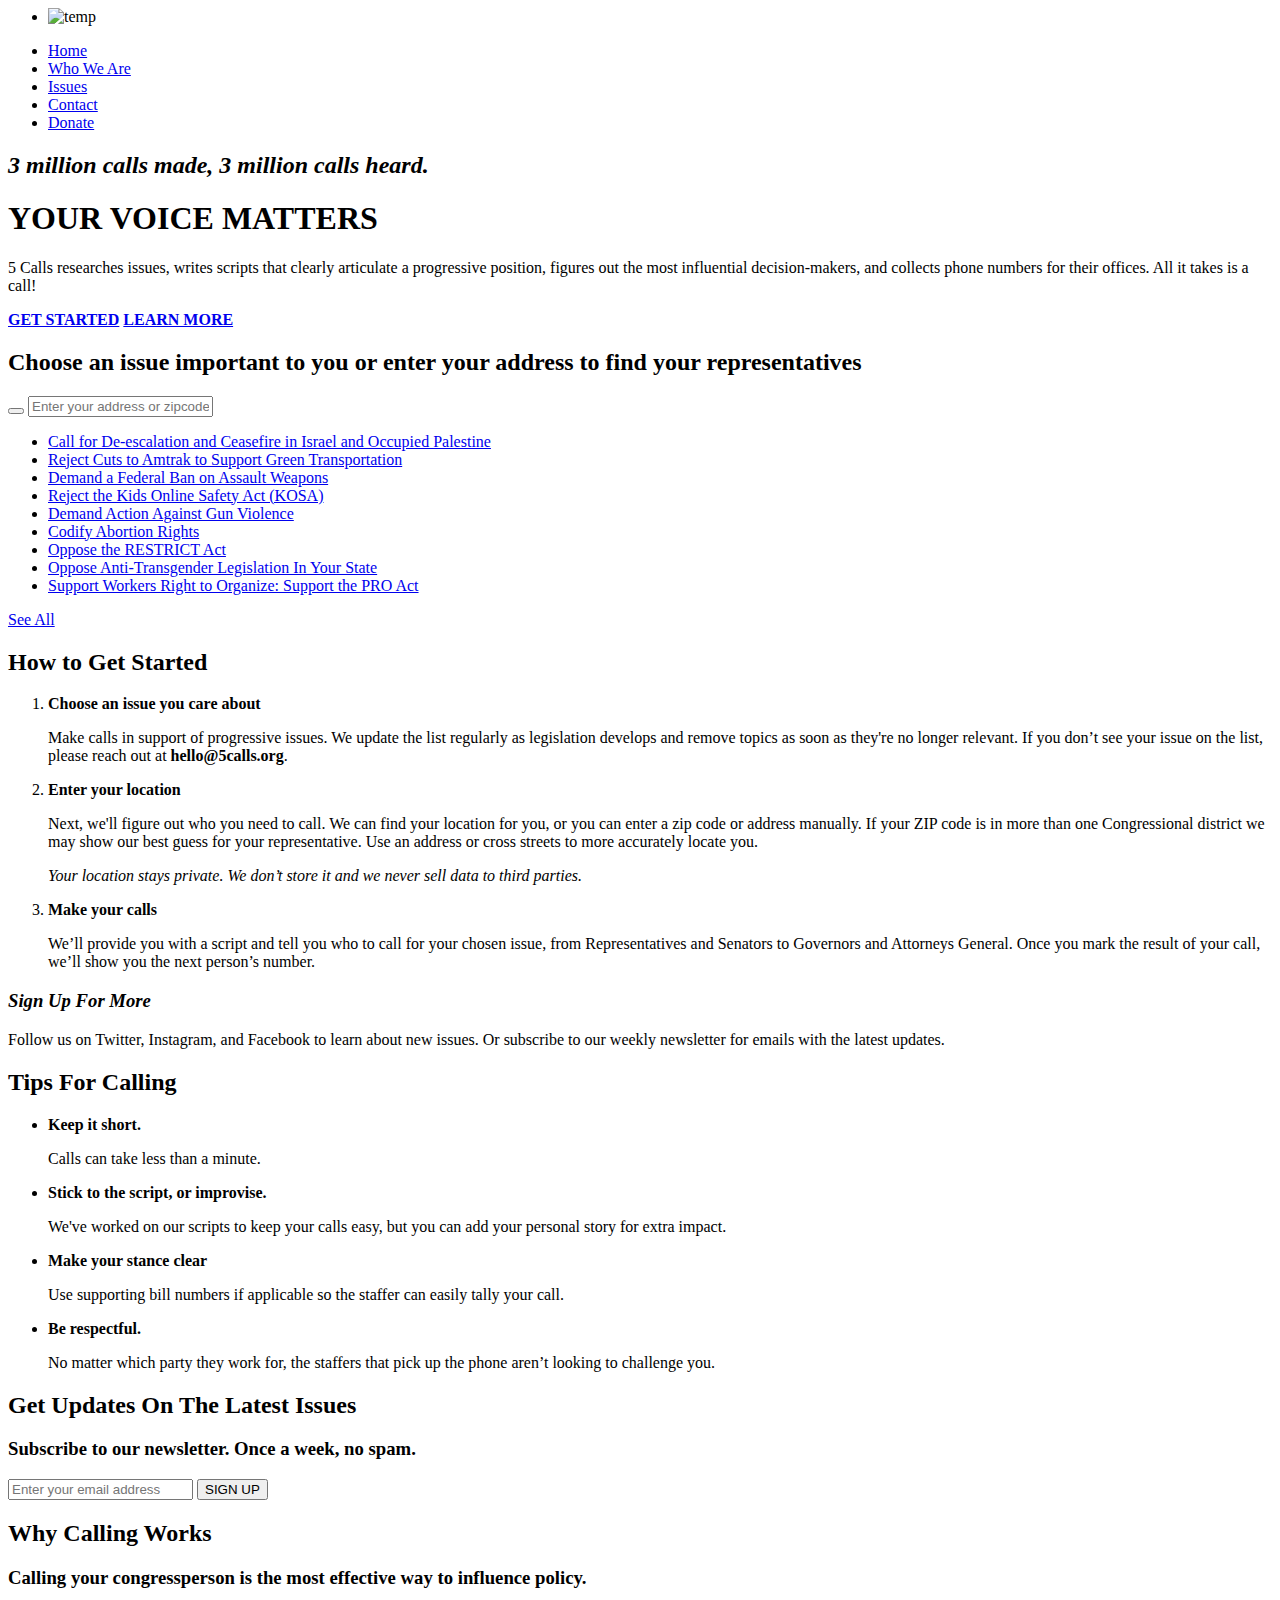
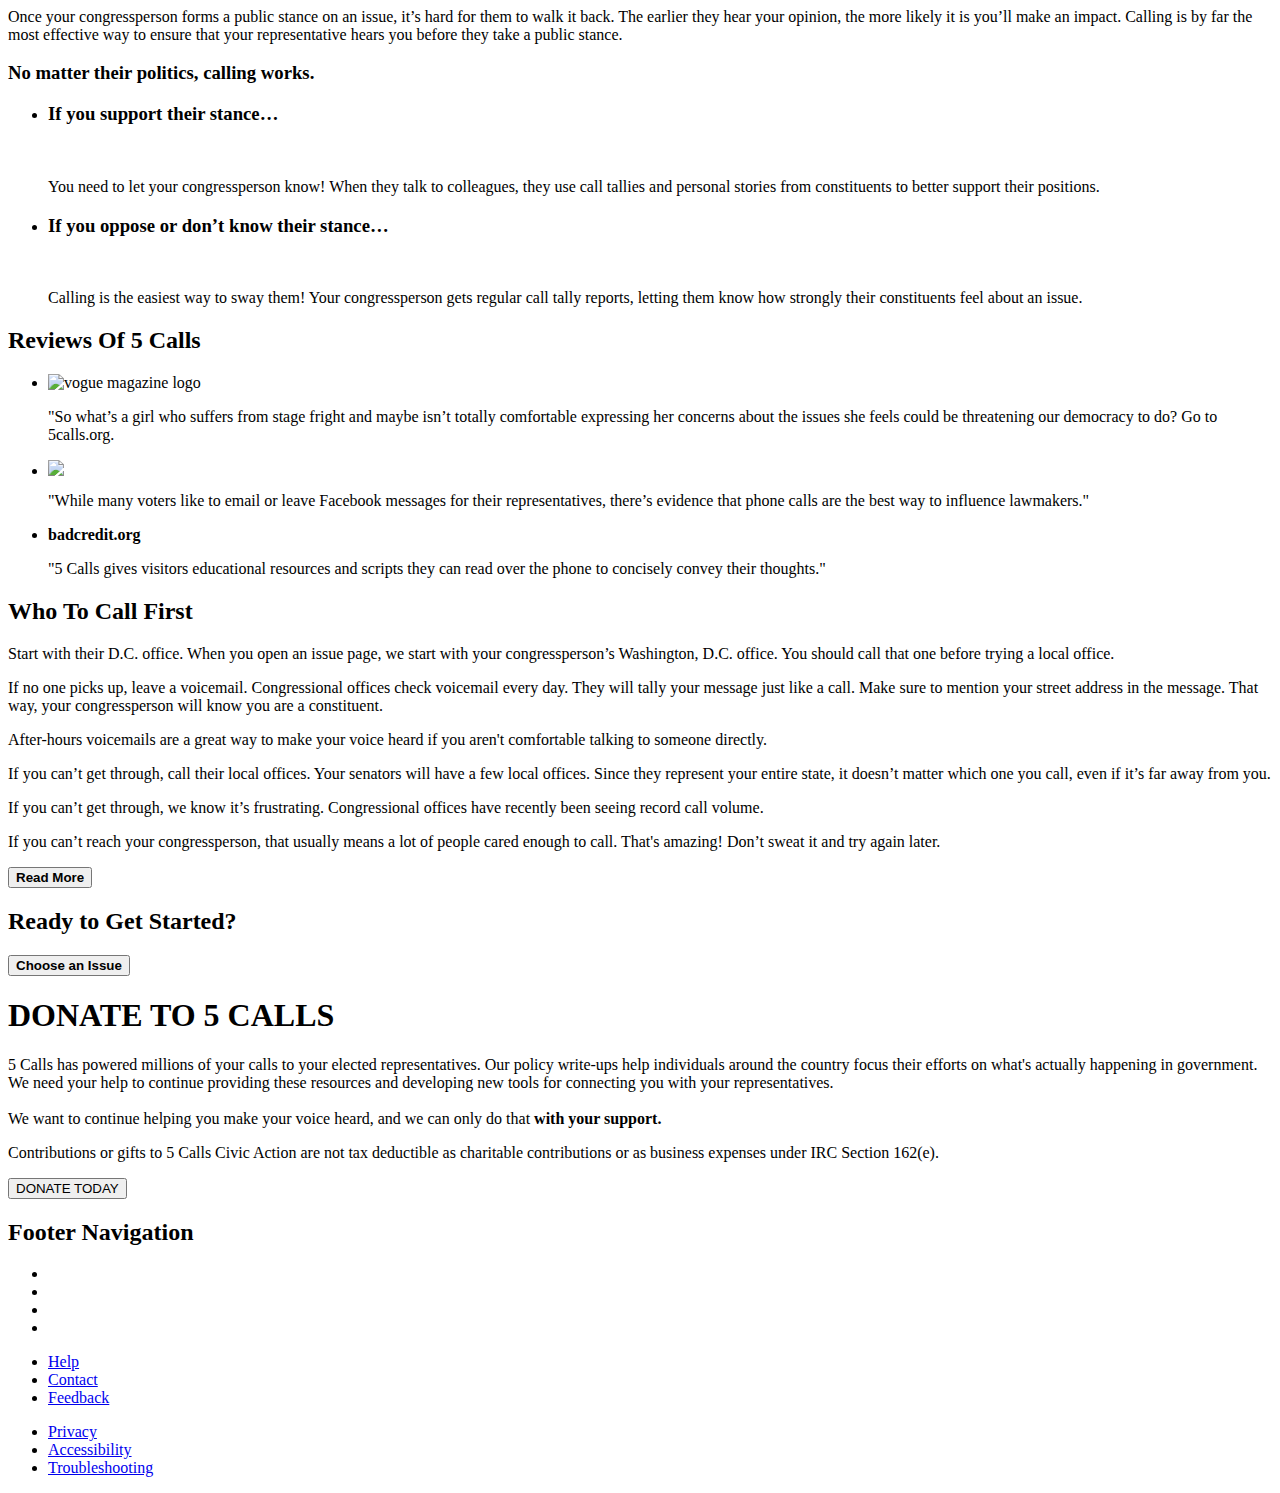
==== index.html @ e81ce495 "lightswitch additions" ====
<!DOCTYPE html5>
<html lang="en">
    <head>
        <meta charset="UTF-8">
        <meta name="viewport" content="width=device-width, initial-scale=1">
        <link rel="stylesheet" href="homepage.css">
        <link rel="preconnect" href="https://fonts.googleapis.com">
<link rel="preconnect" href="https://fonts.gstatic.com" crossorigin>
<link href="https://fonts.googleapis.com/css2?family=Bebas+Neue&family=Montserrat:ital,wght@0,300;0,400;0,500;0,600;0,700;0,800;0,900;1,300;1,400;1,500;1,600;1,700;1,800;1,900&family=Roboto+Condensed:ital,wght@0,200;0,300;0,400;0,500;0,600;0,700;0,800;0,900;1,200;1,300;1,400;1,500;1,600;1,700;1,800;1,900&family=Source+Sans+3:ital,wght@0,200;0,300;0,400;0,500;0,600;0,700;0,800;0,900;1,200;1,300;1,400;1,500;1,600;1,700;1,800;1,900&family=Source+Serif+4:ital,opsz,wght@0,8..60,200;0,8..60,300;0,8..60,400;0,8..60,500;0,8..60,600;0,8..60,700;1,8..60,300;1,8..60,400&display=swap" rel="stylesheet">
        <script src="https://kit.fontawesome.com/6351158a28.js" crossorigin="anonymous"></script>
        <link rel="stylesheet" href="lightswitch.css">
        <title>Homepage</title>
    </head>

    <body>
    <nav class="navigation"> 
        <ul class="logo">
            <li><img src="https://5calls.org/img/5calls-logotype.png" alt="temp"></li>
        </ul>
        
        <ul class="navbar" id="navbar">
            <li class="nav-item">
                <a href="index.html" class="nav-link" rel="noopener noreferrer">Home</a>
                </li>
            <li class="nav-item">
                <a href="about.html" class="nav-link" rel="noopener noreferrer" target="_blank">Who We Are</a>
            </li>
            <li class="nav-item">
                <a href=#section2 class="nav-link" rel="noopener noreferrer">Issues</a>
                <i id="carat" class="fa-solid fa-angle-down caret-down"></i>
            </li>
            <li class="nav-item">
                <a href="contact.html" class="nav-link" rel="noopener noreferrer" target="_blank">Contact</a>
            </li>
            <li class="nav-donate">
                <a href=#section10 class="donate-button" rel="noopener noreferrer">Donate</a>
            </li>
        </ul>
    </nav>


    
    
        <section id="section1">
            <header>
                <h2 class="smalltagline"><i>3 million calls made, 3 million calls heard.</i></h2>
                <h1 class="bigtagline"><strong>YOUR VOICE MATTERS</strong></h1>
                <p>5 Calls researches issues, writes scripts that clearly articulate a progressive position, figures out the most influential decision-makers, and collects phone numbers for their offices.
    All it takes is a call!</p>
            </header>
            
            <div class="homepage-buttons">
                <a href=#section3 class="button" id="get-started"><strong>GET STARTED</strong></a>
                <a href=#section6 class="button" id="learn-more"><strong>LEARN MORE</strong></a>
            </div>

        </section>


        <section id="section2">
            <h2><strong>Choose an issue important to you or enter your address to find your representatives </strong></h2>
            <div class="search-section">
                <form action="/search-location" method="get">
                    <button type="submit" aria-label="Search">
                        <i class="fa-solid fa-magnifying-glass"></i>
                    </button>
                    <input type="text" name="search" placeholder="Enter your address or zipcode" aria-label="Search by address or zipcode">
                </form>
            </div>

            <div class="bill-container">
                <ul class="bills" id="bills">
                    <li><a href="https://5calls.org/issue/israel-palestine-gaza-war-hamas-ceasefire/" rel="noopener noreferrer">
                        Call for De-escalation and Ceasefire in Israel and Occupied Palestine</a></li>
                    <li><a href="https://5calls.org/issue/amtrak-transportation-climate-change/" rel="noopener noreferrer">
                        Reject Cuts to Amtrak to Support Green Transportation</a></li>
                    <li><a href="https://5calls.org/issue/assault-weapon-ban-gun-safety/" rel="noopener noreferrer">
                        Demand a Federal Ban on Assault Weapons</a></li>
                    <li><a href="https://5calls.org/issue/reject-kosa-kids-online-safety-act/" rel="noopener noreferrer">
                        Reject the Kids Online Safety Act (KOSA)</a></li>
                        <li><a href="https://5calls.org/issue/gun-safety-reform/" rel="noopener noreferrer">
                            Demand Action Against Gun Violence</a></li>
                    <li><a href="https://5calls.org/issue/abortion-s701-health-protection-act/" rel="noopener noreferrer">
                        Codify Abortion Rights</a></li>
                    <li><a href="https://5calls.org/issue/restrict-act-tiktok-ban/" rel="noopener noreferrer">
                        Oppose the RESTRICT Act</a></li>
                    <li><a href="https://5calls.org/issue/transgender-state-legislation/" rel="noopener noreferrer">
                        Oppose Anti-Transgender Legislation In Your State</a></li>
                    <li><a href="https://5calls.org/issue/protecting-right-organize-pro-act/" rel="noopener noreferrer">
                        Support Workers Right to Organize: Support the PRO Act</a></li>
                </ul>

                <a href="https://5calls.org/all/" class="button" id="see-all-button">See All</a>
            </div>

        </section>



        <section id="section3">
                <h2 class="headers"><strong>How to Get Started</strong></h2>
            <ol class="how-to">
                <li><strong>Choose an issue you care about</strong>
                    <p>Make calls in support of progressive issues. We update the list regularly as legislation develops and remove topics as soon as they're no longer relevant. If you don’t see your issue on the list, please reach out at <strong>hello@5calls.org</strong>.</p>
                </li>
                <li><strong>Enter your location</strong>
                    <p>Next, we'll figure out who you need to call. We can find your location for you, or you can enter a zip code or address manually. If your ZIP code is in more than one Congressional district we may show our best guess for your representative. Use an address or cross streets to more accurately locate you.</p>
                    <p id="privacy-notice"><em>Your location stays private. We don’t store it and we never sell data to third parties.</em></p>
                </li>
                <li><strong>Make your calls</strong>
                    <p>We’ll provide you with a script and tell you who to call for your chosen issue, from Representatives and Senators to Governors and Attorneys General. Once you mark the result of your call, we’ll show you the next person’s number.</p>
                </li>
            </ol>
            
            <div id="sign-up">
            <h3><em>Sign Up For More</em></h3>
            <p>Follow us on Twitter, Instagram, and Facebook to learn about new issues. Or subscribe to our weekly newsletter for emails with the latest updates.</p>
        </div>
        </section>

        
        <section id="section4">
            <h2 class="headers"><strong>Tips For Calling</strong></h2>
            <ul>
                <li>
                    <p><strong>Keep it short.</strong></p>
                    <p>Calls can take less than a minute.</p>
                </li>
                <li>
                    <p><strong>Stick to the script, or improvise.</strong></p>
                    <p>We've worked on our scripts to keep your calls easy, but you can add your personal story for extra impact.</p>
                </li>
                <li>
                    <p><strong>Make your stance clear</strong></p>
                    <p>Use supporting bill numbers if applicable so the staffer can easily tally your call.</p>
                </li>
                <li>
                    <p><strong>Be respectful.</strong></p>
                    <p>No matter which party they work for, the staffers that pick up the phone aren’t looking to challenge you.</p>
                </li>
            </ul>
    
        </section>


        <section id="section5">
    <h2>Get Updates On The Latest Issues</h2>
    <h3>Subscribe to our newsletter. Once a week, no spam.</h3>
    <div class="updates-search">
    <form action="your-server-side-script" method="POST">
    <input type="email" id="email" name="email" placeholder="Enter your email address" required>
    <button id="news-submit" type="submit">SIGN UP</button>
    </form>
    </div>
        </section>
        <section id="section6">
            <h2>Why Calling Works</h2>

            <h3>Calling your congressperson is the most effective way to influence policy.</h3>
            <p>Once your congressperson forms a public stance on an issue, it’s hard for them to walk it back. The earlier they hear your opinion, the more likely it is you’ll make an impact. Calling is by far the most effective way to ensure that your representative hears you before they take a public stance.</p>

        <div>
            <h3>No matter their politics, calling works.</h3>
            <ul class="noMatterList">
                <li>
                    <h3><strong>If you support their stance…</strong></h3>
                    <br>
                    <p>You need to let your congressperson know! When they talk to colleagues, they use call tallies and personal stories from constituents to better support their positions.</p>
                </li>
                <li>
                    <h3><strong>If you oppose or don’t know their stance…</strong></h3>
                    <br>
                    <p>Calling is the easiest way to sway them! Your congressperson gets regular call tally reports, letting them know how strongly their constituents feel about an issue.</p>
                </li>
            </ul>
        </div>
            <h2>Reviews Of 5 Calls</h2>
            <ul class="reviewsList">
                <li>
                    <p>
                        <img id="vogue-logo" src="vogue logo transparent.png" alt="vogue magazine logo">
                    </p><p>"So what’s a girl who suffers from stage fright and maybe isn’t totally comfortable expressing her concerns about the issues she feels could be threatening our democracy to do? Go to 5calls.org.</p>
                </li>
                <li>
                    <p>
                        <img id="huffpost-logo" src="huffingtonpost-logo-transparent.png">
                    </p><p>"While many voters like to email or leave Facebook messages for their representatives, there’s evidence that phone calls are the best way to influence lawmakers."</p>
                </li>
                <li>
                    <p><strong>badcredit.org</strong></p><p>"5 Calls gives visitors educational resources and scripts they can read over the phone to concisely convey their thoughts."</p>
                </li>
            </ul> 

        </section>
        
               
        <!-- <section id="section7">
            <h2>FAQ</h2>

            <ul>
                <li>
                    <p><strong>Why can’t I send a letter or email instead?</strong></p>
                    <p>Calling is by far the most effective way 
                    to reach your congressperson. To learn more, 
                    check out our guide to why calling works.</p>
                </li>
                <li>
                    <p><strong>Why do I only see my House or Senate representative?</strong></p>
                    <p>Depending on the issue, voting may have 
                    already happened in one chamber or the other, 
                    or the issue may not be active in that chamber. 
                    We regularly update who needs to be called based on 
                    legislation status so you can receive the right information.</p>
                </li>
                <li>
                    <p><strong>Can I save time by mentioning multiple issues in the same call?</strong></p>
                    <p>Sometimes! This largely depends on the office 
                    and how they tally calls, but you can always ask. 
                    For cases where they can't tally multiple issues, 
                    you can call right back or spread your calls out 
                    over the day.</p>
                </li>
                <li>
                    <p><strong>What if I really don't like talking on the phone?</strong></p>
                    <p>Calling on evenings and weekends with the intent of 
                    leaving a voicemail is still a great way to make your 
                    voice heard. Congressional offices are usually open during 
                    normal business hours in their local time zone.</p>
                </li>
            </ul>

        </section> -->
        
        <section id="section8">
            <h2>Who To Call First</h2>

            <div id="who-to-call-paragraphs">
                <p>Start with their D.C. office. When you open an issue page, we start with your congressperson’s Washington, D.C. office. You should call that one before trying a local office.</p> 

                <p>If no one picks up, leave a voicemail. Congressional offices check voicemail every day. They will tally your message just like a call. Make sure to mention your street address in the message. That way, your congressperson will know you are a constituent.</p>  

                <p>After-hours voicemails are a great way to make your voice heard if you aren't comfortable talking to someone directly.</p>

                <p>If you can’t get through, call their local offices. Your senators will have a few local offices. Since they represent your entire state, it doesn’t matter which one you call, even if it’s far away from you.</p>  

                <p>If you can’t get through, we know it’s frustrating. Congressional offices have recently been seeing record call volume.</p>

                <p>If you can’t reach your congressperson, that usually means a lot of people cared enough to call. That's  amazing! Don’t sweat it and try again later.</p>
            
            </div>

            <button onclick="toggleReadMore()"><strong>Read More</strong></button>
        </section>
        
        <section id="section9">
            <h2>Ready to Get Started?</h2>

            <button type="button" aria-label="Choose an Issue" role="button"><strong>Choose an Issue</strong></button>
        </section>
        
        <section id="section10">
            <h1>DONATE TO 5 CALLS</h1>

            <div class="grid-container" role="group" aria-label="Paragraphs and Button">

                <p role="paragraph">5 Calls has powered millions of your calls to your elected representatives. Our policy write-ups help individuals around the country focus their efforts on what's actually happening in government. We need your help to continue providing these resources and developing new tools for connecting you with your representatives.
                <br><br>
                We want to continue helping you make your voice heard, and we can only do that <strong>with your support.</strong></p>
                
                <p role="paragraph">Contributions or gifts to 5 Calls Civic Action are not tax deductible as charitable contributions or as business expenses under IRC Section 162(e).</p>
            
                <button type="button" role="button">DONATE TODAY</button>
            </div>

        </section>
        <script src="homepage.js"></script>
        <script src="lightswitch.js"></script>
    </body>

    <footer>

        <h2 class="visually-hidden">Footer Navigation</h2>

        <div class="social-and-list2">
            <ul class="social-list" id="socialList" aria-labelledby="socialList">
                <li><a href="https://twitter.com/make5calls" class="social-button" target="_blank" rel="noopener noreferrer"><i class="fab fa-twitter"></i></a></li>
                <li><a href="https://www.instagram.com/5calls/" class="social-button" target="_blank" rel="noopener noreferrer"><i class="fab fa-instagram"></i></a></li>
                <li><a href="https://www.facebook.com/make5calls" class="social-button" target="_blank" rel="noopener noreferrer"><i class="fab fa-facebook"></i></a></li>
                <li><a href="https://github.com/5calls/5calls" class="social-button" target="_blank" rel="noopener noreferrer"><i class="fab fa-github"></i></a></li>
            </ul>

            <ul class="list2" id="list2" aria-labelledby="list2">
                <li role="listitem"><a href="#" role="link" aria-label="help">Help</a></li>
                <li role="listitem"><a href="contact.html" role="link" target="_blank" rel="noopener noreferrer" aria-label="contact">Contact</a></li>
                <li role="listitem"><a href="#" role="link" aria-label="feedback">Feedback</a></li>
            </ul>
        </div>
        <ul class="list3" id="list3" aria-labelledby="list3">
            <li role="listitem"><a href="https://5calls.org/privacy/" role="link" aria-label="privacy">Privacy</a></li>
            <li role="listitem"><a href="#" role="link" aria-label="accessibility">Accessibility</a></li>
            <li role="listitem"><a href="https://5calls.org/troubleshooting/" role="link" aria-label="troubleshooting">Troubleshooting</a></li>
        </ul>         
    
    </footer>

</html>
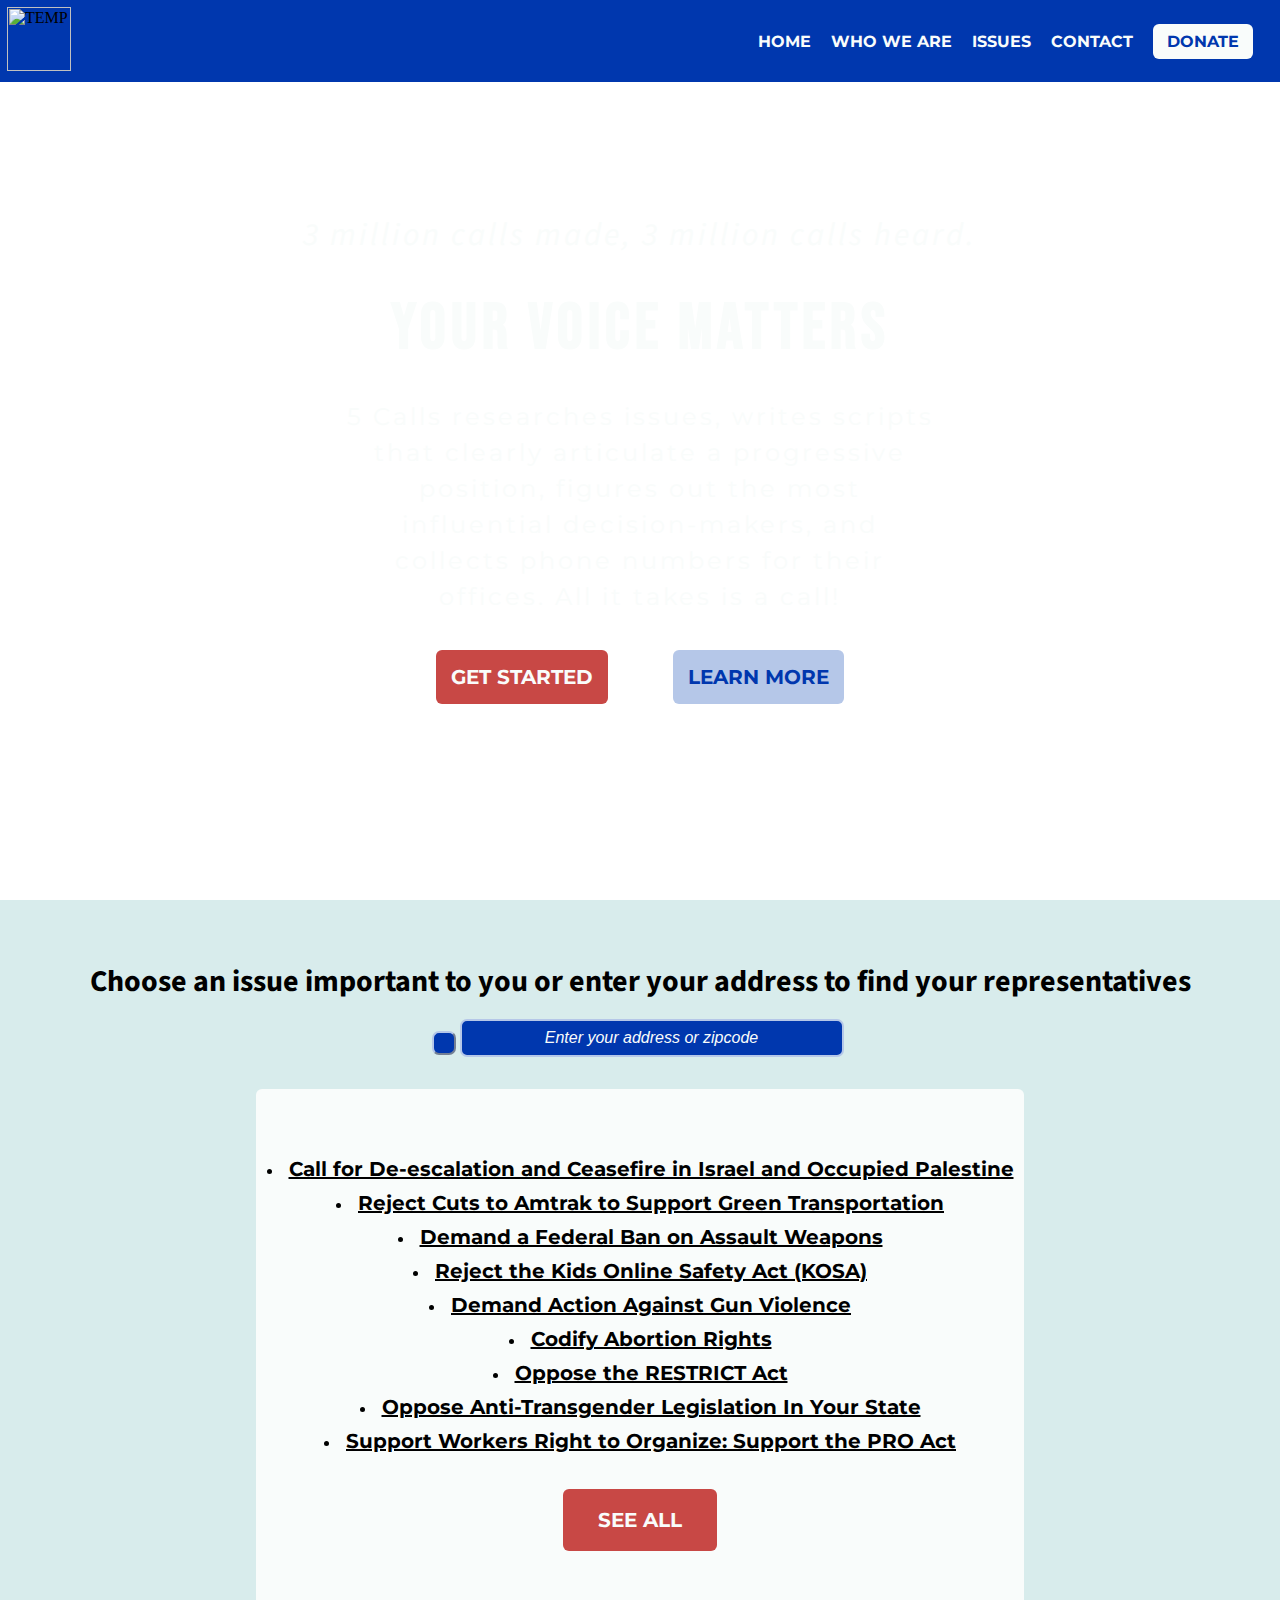
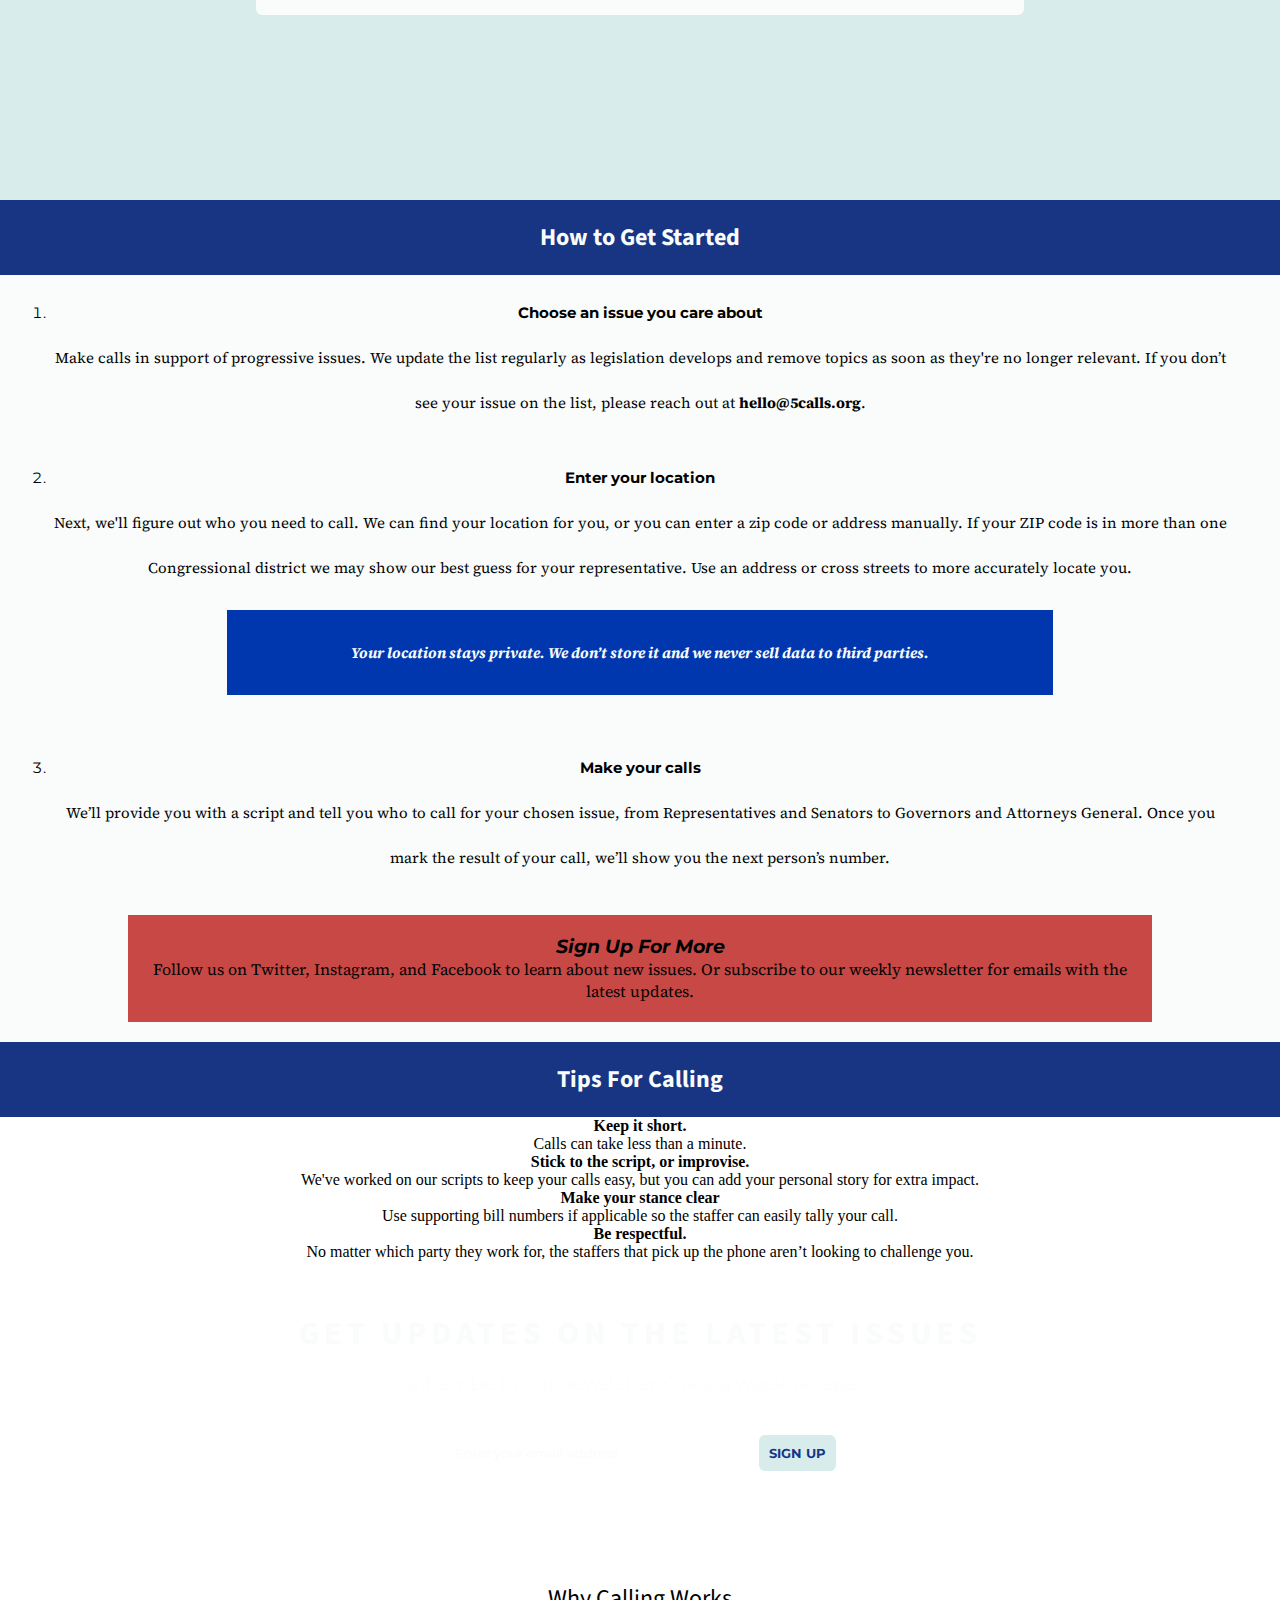
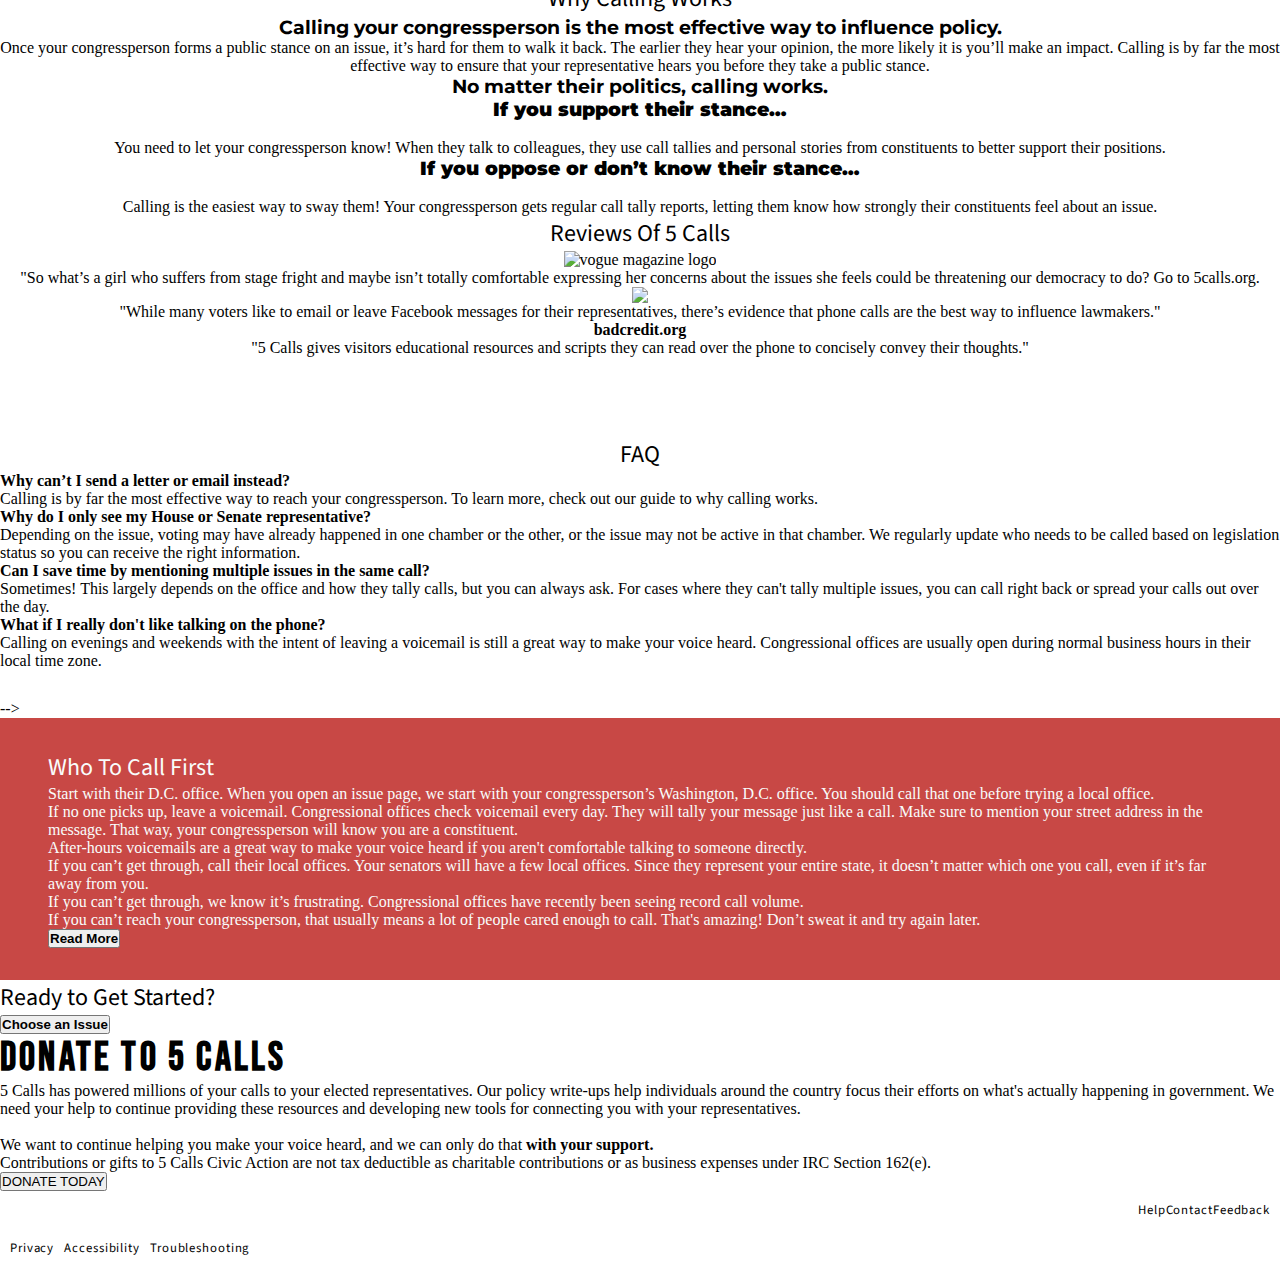
==== commit 9853d775: "section 7 was commented out" ====
--- a/index.html
+++ b/index.html
@@ -194,7 +194,7 @@
         </section>
         
                
-        <!-- <section id="section7">
+        <section id="section7">
             <h2>FAQ</h2>
 
             <ul>
--- a/homepage.css
+++ b/homepage.css
@@ -0,0 +1,784 @@
+html {
+    scroll-behavior: smooth;
+    scroll-padding-top: var(--scroll-padding, 60px);
+}
+
+* {
+    margin: 0;
+    padding: 0;
+    box-sizing: border-box;
+}
+
+.headers {
+    background-color: #173583;
+    padding: 20px 0;
+    width: 100%;
+    color: #F9FCFB;
+}
+
+
+h1 {
+    font-family: 'Bebas Neue', sans-serif;
+    font-size: 2.5rem;
+    letter-spacing: 0.2rem
+}
+
+h2 {
+    font-family: 'Source Sans 3', sans-serif;
+    font-weight: 400;
+}
+
+h3 {
+    font-family: 'Montserrat', sans-serif;
+}
+
+.button {
+    font-family: 'Montserrat', sans-serif;
+}
+
+.logo img {
+    width: auto;
+    height: 4em;
+    display: inline-block;
+    max-height: 100%;
+}
+
+.logo, .navbar {
+    display: flex;
+    align-items: center;
+}
+
+.navbar li {
+    font-family: 'Montserrat';
+    margin-right: 20px;
+    color: #F9FCFB;
+
+}
+
+.navigation {
+    width: 100%;
+    padding: 7px;
+    margin: 0 auto;
+    display: flex;
+    justify-content: space-between;
+    align-items: center;
+    background-color: #0037AE;
+    position: fixed;
+    z-index: 10;
+    text-transform: uppercase;
+
+}
+
+.navigation ul {
+    list-style-type: none;
+    display: flex;
+    Flex-direction: row;
+}
+
+.navbar li a {
+    color: #F9FCFB;
+    font-weight: bold;
+}
+
+.navbar li a, .button {
+    text-decoration: none;
+}
+
+.navbar li a:hover, .navbar li a:active {
+    color: #C84845;
+}
+
+#carat:hover, #carat:active {
+    color: #C84845;
+}
+
+
+.nav-donate .donate-button {
+    color: #0037AE;
+    background-color: #F9FCFB;
+    padding: 8px 14px;
+    border-radius: 6px;
+}
+
+
+
+/* section 1  */
+
+#section1 {
+    background-image: url(homepageimg.png);
+    background-size: cover;
+    background-position: center;
+    background-repeat: no-repeat;
+    height: 100vh;
+    color: #F9FCFB;
+    display: flex;
+    flex-direction: column;
+    justify-content: center;
+    align-items: center;
+    text-align: center;
+}
+
+#section1 h1 {
+    margin: 0.5em 0;
+    font-size: 4rem;
+    letter-spacing: 5px;
+}
+
+
+#section1 h2 {
+    letter-spacing: 3px;
+    font-size: 2rem;
+}
+
+#section1 p {
+    font-family: 'Montserrat';
+    letter-spacing: 3px;
+    line-height: 1.5;
+    margin: auto;
+    font-size: 1.5rem;
+    max-width: 600px;
+}
+
+.button {
+    padding: 15px 15px;
+    border-radius: 6px;
+    display: column;
+    justify-content: center;
+    /* This will center the buttons */
+    margin-left: 30px;
+    margin-right: 30px;
+}
+
+.homepage-buttons {
+    margin-top: 50px;
+    font-size: 20px;
+}
+
+
+#get-started {
+    color: #F9FCFB;
+    background-color: #C84845;
+}
+
+#learn-more {
+    background-color: #B5C7E8;
+    color: #0037AE;
+}
+
+/* section 2  */
+#section2 {
+    background-color: #D8ECEC;
+    height: 100vh;
+}
+
+#section2 h2 {
+    font-size: 30px;
+    text-align: center;
+    padding-top: 2em;
+}
+
+.search-section {
+    text-align: center;
+    padding-top: 1em;
+    padding-bottom: 2em;
+}
+
+.search-section input[type="text"] {
+    font-size: 1em;
+    padding: 8px;
+    margin-right: 5px;
+    width: 30%;
+    border: 2px solid #B5C7E8;
+    ;
+    border-radius: 7px;
+    background-color: #0037AE;
+    color: #F9FCFB
+}
+
+.search-section button {
+    padding: 10px;
+    background-color: #0037AE;
+    border-color: #B5C7E8;
+    border-radius: 7px;
+}
+
+.search-section .fa-magnifying-glass {
+    color: gold
+}
+
+.search-section ::placeholder {
+    font-style: italic;
+    text-align: center;
+    color: #F9FCFB
+}
+
+.search-section button:hover {
+    background-color: #C84845;
+}
+
+.bill-container {
+    flex-direction: column;
+    justify-content: center;
+    align-items: center;
+    text-align: center;
+    background-color: #F9FCFB;
+    padding: 4em 0;
+    margin: 0 auto;
+    width: 60%;
+    line-height: 2em;
+    border-radius: 6px;
+    height: auto;
+}
+
+.bills {
+    list-style-position: inside;
+}
+
+
+.bills li a {
+    font-family: 'Montserrat';
+    color: black;
+    font-size: 20px;
+    font-weight: bold;
+}
+
+.bills li a:hover {
+    color: #C84845;
+    /* Change the color to whatever you like */
+}
+
+#see-all-button {
+    padding: 15px 15px;
+    margin-top: 30px;
+    width: 20%;
+    display: block;
+    margin-left: auto;
+    margin-right: auto;
+    border-radius: 6px;
+    background-color: #C84845;
+    text-transform: uppercase;
+    color: #F9FCFB;
+    font-weight: bold;
+    font-size: 20px;
+}
+
+
+#get-started:hover, #learn-more:hover, .donate-button:hover, #see-all-button:hover {
+    background-color: #73d1d1;
+    color: #0037AE;
+    cursor: pointer;
+}
+
+
+/* section 3 */
+#section3 {
+    background-color: #F9FCFB;
+    height: auto;
+    flex-direction: column;
+    justify-content: center;
+    text-align: center;
+}
+
+#section3 p {
+    font-family: 'Source Serif 4';
+}
+
+#section3 .how-to li {
+    font-family: 'Montserrat';
+    line-height: 3em;
+    font-size: 15px;
+}
+
+ol.how-to {
+    list-style-type: decimal;
+    padding-left: 50px;
+    padding-right: 50px;
+
+}
+
+
+ol.how-to li {
+    text-align: center;
+    padding: 15px 0;
+    max-width: auto;
+    margin: auto;
+}
+
+
+#privacy-notice {
+    background-color: #0037AE;
+    color: #F9FCFB;
+    font-weight: bold;
+    text-align: center;
+    padding: 20px;
+    margin: 20px auto;
+    width: 70%;
+}
+
+
+#sign-up {
+    background-color: #C84845;
+    display: inline-block;
+    color: black;
+    text-align: center;
+    padding: 20px;
+    margin: 20px auto;
+    width: 80%;
+}
+
+
+/* section 5 */
+
+#section5 {
+    background-image: url(mountain.png);
+    background-size: cover;
+    background-position: center;
+    text-align: center;
+    padding: 50px 0;
+    color: #F9FCFB
+}
+
+#section5 .updates-search {
+    padding: 10px;
+    border-radius: 6px;
+    display: inline-block;
+    position: relative;
+}
+
+#section5 h2 {
+    font-size: 2em;
+    margin-bottom: 15px;
+    text-transform: uppercase;
+    letter-spacing: 5px;
+    font-weight: bold;
+}
+
+
+#section5 h3 {
+    font-weight: lighter;
+    margin-bottom: 30px;
+}
+
+#section5 ::placeholder {
+    font-family: 'Montserrat';
+    color: #F9FCFB
+}
+
+#section5 input[type="email"] {
+    background-color: rgba(255, 255, 255, 0.5);
+    border: none;
+    padding: 10px;
+    margin-right: 10px;
+    width: 300px;
+    font-family: 'Montserrat';
+}
+
+#section5 button {
+    background-color: #D8ECEC;
+    padding: 10px;
+    border-radius: 6px;
+    border: none;
+    color: #173583;
+    font-family: 'Montserrat';
+    cursor: pointer;
+
+}
+
+#section5 button:hover {
+    background-color: #73d1d1;
+    color: #0037AE;
+}
+
+#news-submit {
+    font-weight: bold;
+}
+
+
+footer {
+    margin: 0;
+    padding: 0;
+
+}
+
+footer ul {
+    list-style-type: none;
+    Display: flex;
+    Flex-direction: row;
+}
+
+.social-and-list2 {
+    display: flex;
+    justify-content: space-between;
+}
+
+.visually-hidden {
+    position: absolute;
+    width: 1px;
+    height: 1px;
+    overflow: hidden;
+    clip: rect(0, 0, 0, 0);
+}
+
+
+#section4 {
+    text-align: center;
+}
+
+
+.section-4-boxes {
+    display: grid;
+    grid-template-columns: repeat(2, 1fr);
+    gap: 20px;
+    /* Adjust the gap as needed */
+    margin: 0 15%;
+}
+
+
+.section-4-item {
+    padding: 20px;
+    /* Add padding for better spacing */
+    background-color: #D8ECEC;
+    border-radius: 4px;
+    /* Optional: Add border radius for rounded corners */
+}
+
+.section-4-item p {
+    margin: 0;
+    /* Remove default margin for the paragraphs */
+}
+
+
+/* -------------------------------------------------------------------------- */
+/*                                  section 5                                 */
+/* -------------------------------------------------------------------------- */
+
+
+/* -------------------------------------------------------------------------- */
+/*                         section 6 why calling works                        */
+/* -------------------------------------------------------------------------- */
+#section6 {
+    padding: 50 0;
+    text-align: center;
+}
+
+/* ---------------------------- section 6 block 1 --------------------------- */
+.section-6-block-1 {
+    max-width: 90%;
+    margin: 0 auto;
+    padding-bottom: 30px;
+}
+
+.section-6-block-1 h2 {
+    padding-bottom: 30px;
+}
+
+/* ---------------------------- section 6 block 2 --------------------------- */
+
+.section-6-block-2 {
+    padding: 20 0
+}
+
+.no-matter {
+    display: flex;
+    justify-content: space-between;
+    gap: 20px;
+    padding: 0 30;
+}
+
+#no-matter1 {
+    padding: 20px;
+}
+
+#no-matter2 {
+    padding: 20px;
+}
+
+/* ---------------------------- section 6 block 3 --------------------------- */
+
+.section-6-block-3 {
+    background-color: #0037AE;
+    color: #F9FCFB;
+    padding: 20px 0px;
+}
+
+.testimonials {
+    display: flex;
+    flex-direction: column;
+    justify-content: space-between;
+    align-items: flex-start;
+    padding: 30;
+}
+
+.testimonial-item {
+    /* flex: 1;
+        box-sizing: border-box; */
+    padding: 0 30;
+}
+
+#vox {
+    text-align: left;
+    max-width: 75%;
+}
+
+#nyt {
+    align-self: flex-end;
+    text-align: right;
+    max-width: 75%;
+}
+
+#wpost {
+    text-align: left;
+    max-width: 75%;
+}
+
+
+
+.testimonial-logo {
+    width: auto;
+    height: 1.5em;
+}
+
+
+.testimonial-item a {
+    text-decoration: none;
+    color: inherit;
+}
+
+@media (min-width: 950px) {
+
+    .testimonials {
+        display: flex;
+        flex-direction: row;
+        justify-content: space-between;
+        padding: 30;
+    }
+
+    .testimonial-item {
+        flex: 1;
+        box-sizing: border-box;
+        padding: 0 30;
+    }
+
+    #vox {
+        text-align: center;
+        max-width: 75%;
+    }
+
+    #nyt {
+
+        text-align: center;
+        max-width: 75%;
+    }
+
+    #wpost {
+        text-align: center;
+        max-width: 75%;
+    }
+
+}
+
+/* -------------------------------------------------------------------------- */
+/*                         section 7 who to call first                        */
+/* -------------------------------------------------------------------------- */
+
+#section7 {
+    padding: 30px 0px;
+}
+
+#section7 h2 {
+    text-align: center;
+}
+
+.section-7-content {
+    margin: 5% 10%;
+    display: flex;
+    flex-direction: column;
+    justify-content: center;
+    align-items: center;
+}
+
+.line {
+    margin: 20;
+    position: relative;
+    width: 60%;
+    /* Adjust the width of the line to fill the container */
+    height: 3px;
+    /* Adjust the height of the line */
+    background-color: #0037AE;
+    /* Adjust the color of the line */
+}
+
+.line::after {
+    content: '';
+    position: absolute;
+    top: 50%;
+    transform: translate(0, -50%);
+    width: 100%;
+    height: 2px;
+    /* Match the height of the line */
+    background-color: #0037AE;
+}
+
+@media (min-width: 770px) {
+
+    .line,
+    .line::after {
+        display: none;
+    }
+
+    .section-7-content {
+        gap: 70px;
+        justify-content: center;
+        align-items: center;
+        display: grid;
+        grid-template-columns: 66% 33%;
+    }
+
+    .aside7 {
+        align-items: stretch;
+        align-self: flex-start;
+        padding: 0.5em 1em;
+        background-color: #0037AE;
+        color: #F9FCFB;
+    }
+
+}
+
+/* -------------------------------------------------------------------------- */
+/*                              section 8 donate                              */
+/* -------------------------------------------------------------------------- */
+
+#section8 {
+    padding: 2em 3em;
+    background-color: rgb(200, 72, 69);
+    color: #F9FCFB;
+}
+
+#donate-today {
+    position: relative;
+    background-color: #b5ffff;
+    border-radius: 0.15rem;
+    padding: .75rem 1rem;
+    font-weight: 600;
+    text-align: center;
+    border-width: 0;
+    color: #333333;
+    cursor: pointer;
+    font-size: 14px;
+    font-weight: 500;
+    transition: all 200ms;
+    white-space: nowrap;
+    user-select: none;
+    -webkit-user-select: none;
+    touch-action: manipulation;
+}
+
+.donate-button {
+    display: flex;
+    justify-content: flex-end;
+    padding: 0 1em;
+}
+
+#nonprofit-disclaimer {
+    font-size: 0.6rem;
+    max-width: 70%;
+}
+
+@media screen and (min-width: 1045px) {
+
+    .donate-paragraphs {
+        max-width: 70%;
+    }
+
+    #paragraphs-button {
+        display: flex;
+        justify-content: space-between;
+    }
+
+    .donate-button {
+        display: flex;
+        justify-content: center;
+        align-items: center;
+        padding: 0 3em;
+    }
+
+}
+
+/* -------------------------------------------------------------------------- */
+/*                                   footer                                   */
+/* -------------------------------------------------------------------------- */
+
+footer {
+    margin: 0;
+    padding: 0;
+    font-family: 'Source Sans 3', sans-serif;
+    font-size: 0.8rem;
+    letter-spacing: 0.07em
+}
+
+footer ul {
+    list-style-type: none;
+    Display: flex;
+    Flex-direction: row;
+    padding: 10;
+}
+
+footer li a {
+    text-decoration: none;
+    color: black;
+}
+
+#left-list li {
+    margin-right: 10;
+}
+
+#list3 li {
+    margin-right: 10;
+}
+
+#social-list li {
+    margin-right: 10;
+    /* Adds spacing between list items */
+    font-size: 1.6rem;
+}
+
+#social-list li a:active i {
+    filter: brightness(0%);
+}
+
+#social-list li:nth-child(1) a i {
+    color: rgb(29, 161, 242);
+    /* Twitter */
+}
+
+#social-list li:nth-child(2) a i {
+    color: rgb(234, 54, 97);
+    /* Instagram */
+}
+
+#social-list li:nth-child(3) a i {
+    color: rgb(44, 101, 245);
+    /* Facebook */
+}
+
+#social-list li:nth-child(4) a i {
+    color: rgb(140, 41, 255);
+    /* GitHub */
+}
+
+.visually-hidden {
+    position: absolute;
+    width: 1px;
+    height: 1px;
+    overflow: hidden;
+    clip: rect(0, 0, 0, 0);
+}
+
+@media screen and (min-width: 715px) {
+
+    .social-and-left-list {
+        display: flex;
+        justify-content: space-between;
+    }
+
+}